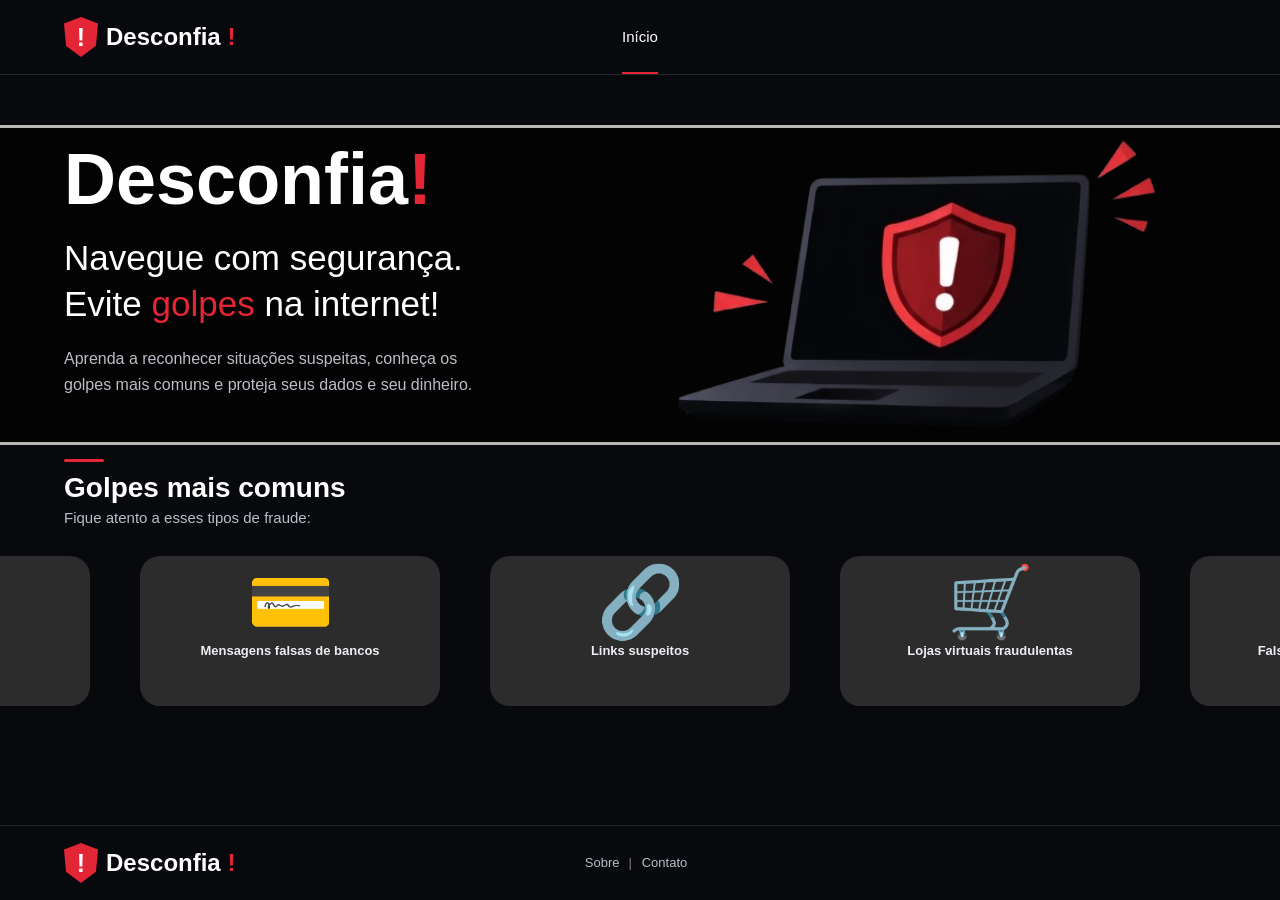
==== html/index.html @ f47ef1fd "Finalização da página inicial e início do cabeçalho das outras páginas" ====
<!DOCTYPE html>
<html lang="en">

<head>
    <meta charset="UTF-8">
    <meta name="viewport" content="width=device-width, initial-scale=1.0">
    <title>Desconfia!</title>
    <link rel="stylesheet" href="../css/style.css">
</head>

<body>

    <header class="cabecalho">

        <!-- LOGO -->
        <a href="index.html" class="logo">

            <!-- Símbolo do escudo com exclamação -->
            <span class="icone-logo">!</span>

            <!-- Texto depois do escudo -->
            <span class="nome-logo">
                Desconfia <span class="vermelho">!</span>
            </span>
        </a>

        <!-- Menu horizontal de navegação -->
        <nav class="menu">

            <a href="index.html" class="ativo">Início</a>

        </nav>

    </header>

    <main>
        <!-- Seção da parte inicial -->
        <section class="secao-inicial">
            <div class="conteudo-texto">
                <h1>Desconfia<span class="vermelho">!</span></h1>
                <h2>Navegue com segurança. <br>Evite <span class="vermelho">golpes</span> na internet!</h2>
                <p>Aprenda a reconhecer situações suspeitas, conheça os golpes mais comuns e proteja seus dados e seu
                    dinheiro.</p>
            </div>

            <div class="conteudo-imagem">
                <img src="../img/notebookr.png" alt="notebook">
            </div>

            <div class="traco-separador"></div>
        </section>

        <!-- Seção da parte dos golpes -->
        <section class="secao-golpes">
            <div class="cabecalho-golpes">
                <div class="detalhe-linha"></div>
                <h2>Golpes mais comuns</h2>
                <p>Fique atento a esses tipos de fraude:</p>
            </div>

            <!-- Cards que levam a outras páginas -->
            <nav class="cards-container">

                <!-- Card 1 -->
                <a href="pix.html" class="card-golpe">
                    <div class="quadrado">
                        <span class="simbolo">❖</span>
                        <p>Golpes do Pix</p>
                    </div>
                </a>

                <!-- Card 2 -->
                <a href="bancos.html" class="card-golpe">
                    <div class="quadrado">
                        <span class="simbolo">💳</span>
                        <p>Mensagens falsas de bancos</p>
                    </div>
                </a>

                <!-- Card 3 -->
                <a href="link.html" class="card-golpe">
                    <div class="quadrado">
                        <span class="simbolo">🔗</span>
                        <p>Links suspeitos</p>
                    </div>
                </a>

                <!-- Card 4 -->
                <a href="lojas.html" class="card-golpe">
                    <div class="quadrado">
                        <span class="simbolo">🛒</span>
                        <p>Lojas virtuais fraudulentas</p>
                    </div>
                </a>

                <!-- Card 5 -->
                <a href="empregos.html" class="card-golpe">
                    <div class="quadrado">
                        <span class="simbolo">💼</span>
                        <p>Falsas ofertas de emprego</p>
                    </div>
                </a>


            </nav>

        </section>


    </main>

    <footer class="rodape">
        <a href="index.html" class="logo">

            <!-- Símbolo do escudo com exclamação -->
            <span class="icone-logo">!</span>

            <!-- Texto depois do escudo -->
            <span class="nome-logo">
                Desconfia <span class="vermelho">!</span>
            </span>
        </a>

        <nav class="menu-rodape">
            <a href="sobre.html">Sobre</a>
            <span class="separador">│</span>

            <a href="contato.html">Contato</a>
            <span class="separador"></span>
        </nav>

    </footer>

</body>

</html>
---- css/style.css ----
/* CONFIGURAÇÕES GERAIS */

* {
    margin: 0;
    padding: 0;
    box-sizing: border-box;
}

body {
    background-color: #08090D;
    font-family: Arial, sans-serif;

}


/* CABEÇALHO INDEX*/

.cabecalho {
    width: 100%;
    height: 75px;

    display: flex;
    align-items: center;
    justify-content: space-between;

    padding: 0 5%;

    background-color: #08090D;
    border-bottom: 1px solid #25252B;

    position: relative;
}

.cabecalho-outras{
    width: 100%;
    height: 150px;

    display: flex;
    align-items: center;
    justify-content: space-between;

    padding: 0 5%;

    background-color: #08090D;
    border-bottom: 1px solid #25252B;

    position: relative;

}



/* LOGO */

.logo {
    display: flex;
    align-items: center;
    gap: 8px;
    
    text-decoration: none;
    color: white;
}

.icone-logo {
    width: 34px;
    height: 40px;
    
    background-color: #E32636;
    color: white;
    
    display: flex;
    align-items: center;
    justify-content: center;
    
    
    font-size: 25px;
    font-weight: bold;
    
    clip-path: polygon(50% 0, 100% 16%, 94% 72%, 50% 100%, 6% 72%, 0 16%);
}



.nome-logo {
    font-size: 24px;
    font-weight: bold;
}

.vermelho {
    color: #E32636;
}


/* MENU */

.menu {
    display: flex;
    justify-content: center;
    gap: 25px;
    height: 100%;
    position: absolute;
    left: 50%;
    transform: translateX(-50%);
}

.menu a {
    display: flex;
    justify-content: center;
    align-items: center;
    
    
    height: 100%;
    
    color: #BDBDC8;
    text-decoration: none;
    
    font-size: 15px;
    
    border-bottom: 2px solid transparent;
    transition: 0.3s;
    
}

.menu a:hover {
    color: rgb(253, 23, 23);
}




.menu .ativo {
    color: white;
    border-bottom: 2px solid #E32636;
}

.secao-inicial {
    width: 100%;
    min-height: 30vh;
    background-color: #030303;
    display: flex;
    justify-content: space-between;
    position: relative;
    top: 50px;
    padding: 0 5%;
    padding-top: 10px;
    padding-bottom: 5px;
    border-bottom: solid #b9b6b6;
    border-top: solid #b9b6b6;
    box-sizing: border-box;
    gap: 40px;
}

.conteudo-texto {
    max-width: 430px;
}

.conteudo-texto h1 {
    font-size: 72px;
    color: #ffffff;
    margin-bottom: 15px;
    font-weight: 800;
}

.conteudo-texto h2 {
    font-size: 35px;
    color: #ffffff;
    font-weight: 400;
    line-height: 1.3;
    margin-bottom: 20px;
}

.conteudo-texto p {
    font-size: 16px;
    color: #BDBDC8;
    line-height: 1.6;
    margin-bottom: 40px;
}

.conteudo-imagem img{
    max-width: 100%;
    width: 600px; 
    position: absolute;
    right: 5%;
    top: -55px;
    
}

.secao-golpes {
    width: 100%;
    padding: 5%;
    box-sizing: border-box;
}

.cabecalho-golpes {
    margin-bottom: 30px;
}

.detalhe-linha {
    width: 40px;
    height: 3px;
    background-color: #E32636;
    margin-bottom: 10px;
    border-radius: 2px;
}

.cabecalho-golpes h2 {
    font-size: 28px;
    color: #ffffff;
    font-weight: 700;
    margin-bottom: 5px;
}

.cabecalho-golpes p {
    font-size: 15px;
    color: #BDBDC8;
}

.cards-container {
    display: flex;
    justify-content: center;
    gap: 50px;
}

.cards-container-clicado{
    display: flex;
    justify-content: center;
    gap: 50px;
    transform: translateX(9%);
}

.cards-container-clicado .ativo{
    border-bottom: 5px solid #E32636;
}


.card-golpe {
    color: #ededf3;
    text-decoration: none;
    
    font-size: 13px;
}

.quadrado {
    width: 300px;
    height: 150px;
    background-color: #2c2c2c;
    border-radius: 20px;
    display: flex;
    flex-direction: column;
    align-items: center;
    justify-content: flex-start;
    padding-top: 5px;  
    transition: 0.3s;
}

.quadrado:hover{
    color: rgb(229, 133, 133);
}

.quadrado p{
    font-weight: bold;
}

.simbolo {
    color: #E32636;
    font-size: 70px;
}

.quadrado-clicado{
    width: 200px;
    height: 100px;
    background-color: #2c2c2c;
    border-radius: 20px;
    display: flex;
    flex-direction: column;
    align-items: center;
    justify-content: center;
    padding-top: 1px;  
    transition: 0.3s;
}

.quadrado-clicado:hover{
    color: rgb(229, 133, 133);
}

.quadrado-clicado p{
    font-weight: bold;
    font-size: 13px;
    line-height: 20px;
}

.quadrado-clicado .simbolo{
    font-size: 35px;
    line-height: px;
}

#ajuste{
    padding-top: 10px;
}



.rodape {
    width: 100%;
    height: 75px;
    
    padding: 0 5%;
    
    display: flex;
    align-items: center;
    position: absolute;
    bottom: 0%;
    border-top: 1px solid #25252B;

    
    
}

.menu-rodape {
    display: flex;
    align-items: center;
    gap: 8px; 
    position: absolute;
    left: 50%;
    transform: translateX(-50%);
    
}

.menu-rodape a {
    color: #BDBDC8;
    text-decoration: none;
    font-size: 13px;
    border-bottom: 2px solid transparent;
    transition: 0.3s;
    
}

.menu-rodape a:hover{
    color: rgb(253, 23, 23);
}


.separador{
    color: #b9b6b6;
    font-size: 10px;

}
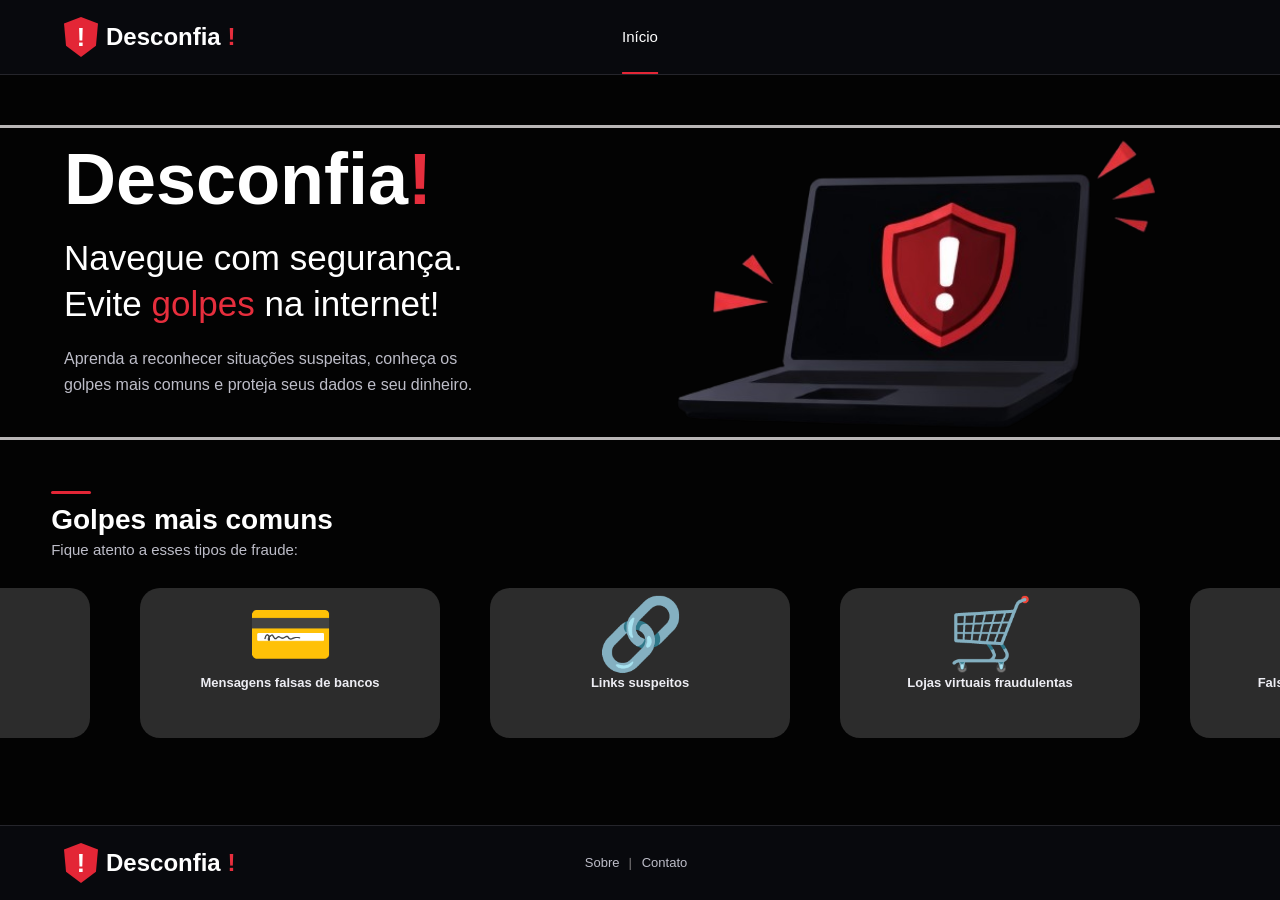
==== commit 3fe01f56: "Finalização do projeto final" ====
--- a/html/index.html
+++ b/html/index.html
@@ -1,5 +1,5 @@
 <!DOCTYPE html>
-<html lang="en">
+<html lang="pt-BR">
 
 <head>
     <meta charset="UTF-8">
@@ -35,102 +35,105 @@
 
     <main>
         <!-- Seção da parte inicial -->
-        <section class="secao-inicial">
-            <div class="conteudo-texto">
-                <h1>Desconfia<span class="vermelho">!</span></h1>
-                <h2>Navegue com segurança. <br>Evite <span class="vermelho">golpes</span> na internet!</h2>
-                <p>Aprenda a reconhecer situações suspeitas, conheça os golpes mais comuns e proteja seus dados e seu
-                    dinheiro.</p>
-            </div>
+        <div class="secaoindex">
+            <section class="secao-inicial">
+                <div class="conteudo-texto">
+                    <h1>Desconfia<span class="vermelho">!</span></h1>
+                    <h2>Navegue com segurança. <br>Evite <span class="vermelho">golpes</span> na internet!</h2>
+                    <p>Aprenda a reconhecer situações suspeitas, conheça os golpes mais comuns e proteja seus dados e
+                        seu
+                        dinheiro.</p>
+                </div>
 
-            <div class="conteudo-imagem">
-                <img src="../img/notebookr.png" alt="notebook">
-            </div>
+                <div class="conteudo-imagem">
+                    <img src="../img/notebookr.png" alt="notebook">
+                </div>
 
-            <div class="traco-separador"></div>
-        </section>
+                
+            </section>
 
-        <!-- Seção da parte dos golpes -->
-        <section class="secao-golpes">
-            <div class="cabecalho-golpes">
-                <div class="detalhe-linha"></div>
-                <h2>Golpes mais comuns</h2>
-                <p>Fique atento a esses tipos de fraude:</p>
-            </div>
+            <!-- Seção da parte dos golpes -->
+            <section class="secao-golpes">
+                <div class="cabecalho-golpes">
+                    <div class="detalhe-linha"></div>
+                    <h2>Golpes mais comuns</h2>
+                    <p>Fique atento a esses tipos de fraude:</p>
+                </div>
 
-            <!-- Cards que levam a outras páginas -->
-            <nav class="cards-container">
+                <!-- Cards que levam a outras páginas -->
+                <nav class="cards-container">
 
-                <!-- Card 1 -->
-                <a href="pix.html" class="card-golpe">
-                    <div class="quadrado">
-                        <span class="simbolo">❖</span>
-                        <p>Golpes do Pix</p>
-                    </div>
-                </a>
+                    <!-- Card 1 -->
+                    <a href="pix.html" class="card-golpe">
+                        <div class="quadrado">
+                            <span class="simbolo">❖</span>
+                            <p>Golpes do Pix</p>
+                        </div>
+                    </a>
 
-                <!-- Card 2 -->
-                <a href="bancos.html" class="card-golpe">
-                    <div class="quadrado">
-                        <span class="simbolo">💳</span>
-                        <p>Mensagens falsas de bancos</p>
-                    </div>
-                </a>
+                    <!-- Card 2 -->
+                    <a href="bancos.html" class="card-golpe">
+                        <div class="quadrado">
+                            <span class="simbolo">💳</span>
+                            <p>Mensagens falsas de bancos</p>
+                        </div>
+                    </a>
 
-                <!-- Card 3 -->
-                <a href="link.html" class="card-golpe">
-                    <div class="quadrado">
-                        <span class="simbolo">🔗</span>
-                        <p>Links suspeitos</p>
-                    </div>
-                </a>
+                    <!-- Card 3 -->
+                    <a href="link.html" class="card-golpe">
+                        <div class="quadrado">
+                            <span class="simbolo">🔗</span>
+                            <p>Links suspeitos</p>
+                        </div>
+                    </a>
 
-                <!-- Card 4 -->
-                <a href="lojas.html" class="card-golpe">
-                    <div class="quadrado">
-                        <span class="simbolo">🛒</span>
-                        <p>Lojas virtuais fraudulentas</p>
-                    </div>
-                </a>
+                    <!-- Card 4 -->
+                    <a href="lojas.html" class="card-golpe">
+                        <div class="quadrado">
+                            <span class="simbolo">🛒</span>
+                            <p>Lojas virtuais fraudulentas</p>
+                        </div>
+                    </a>
 
-                <!-- Card 5 -->
-                <a href="empregos.html" class="card-golpe">
-                    <div class="quadrado">
-                        <span class="simbolo">💼</span>
-                        <p>Falsas ofertas de emprego</p>
-                    </div>
-                </a>
+                    <!-- Card 5 -->
+                    <a href="empregos.html" class="card-golpe">
+                        <div class="quadrado">
+                            <span class="simbolo">💼</span>
+                            <p>Falsas ofertas de emprego</p>
+                        </div>
+                    </a>
 
 
+                </nav>
+
+            </section>
+
+        </div>
+    </main>
+
+    <div class="footerindex">
+        <footer class="rodape">
+            <a href="index.html" class="logo">
+
+                <!-- Símbolo do escudo com exclamação -->
+                <span class="icone-logo">!</span>
+
+                <!-- Texto depois do escudo -->
+                <span class="nome-logo">
+                    Desconfia <span class="vermelho">!</span>
+                </span>
+            </a>
+
+            <nav class="menu-rodape">
+                <a href="sobre.html">Sobre</a>
+                <span class="separador">│</span>
+
+                <a href="contato.html">Contato</a>
+                <span class="separador"></span>
             </nav>
 
-        </section>
-
-
-    </main>
-
-    <footer class="rodape">
-        <a href="index.html" class="logo">
-
-            <!-- Símbolo do escudo com exclamação -->
-            <span class="icone-logo">!</span>
-
-            <!-- Texto depois do escudo -->
-            <span class="nome-logo">
-                Desconfia <span class="vermelho">!</span>
-            </span>
-        </a>
-
-        <nav class="menu-rodape">
-            <a href="sobre.html">Sobre</a>
-            <span class="separador">│</span>
-
-            <a href="contato.html">Contato</a>
-            <span class="separador"></span>
-        </nav>
-
-    </footer>
-
+        </footer>
+    </div>
 </body>
 
 </html>
--- a/css/style.css
+++ b/css/style.css
@@ -9,7 +9,14 @@
 body {
     background-color: #08090D;
     font-family: Arial, sans-serif;
-
+    min-height: 100vh;
+    display: flex;
+    flex-direction: column;
+}
+
+main {
+    background-color: #030303;
+    flex: 1;
 }
 
 
@@ -31,32 +38,15 @@
     position: relative;
 }
 
-.cabecalho-outras{
-    width: 100%;
-    height: 150px;
-
-    display: flex;
-    align-items: center;
-    justify-content: space-between;
-
-    padding: 0 5%;
-
-    background-color: #08090D;
-    border-bottom: 1px solid #25252B;
-
-    position: relative;
-
-}
-
-
-
-/* LOGO */
+
+
+/* CONFIGURAÇÕES LOGO*/
 
 .logo {
     display: flex;
     align-items: center;
     gap: 8px;
-    
+
     text-decoration: none;
     color: white;
 }
@@ -64,34 +54,28 @@
 .icone-logo {
     width: 34px;
     height: 40px;
-    
+
     background-color: #E32636;
     color: white;
-    
-    display: flex;
-    align-items: center;
-    justify-content: center;
-    
-    
+
+    display: flex;
+    align-items: center;
+    justify-content: center;
+
+
     font-size: 25px;
     font-weight: bold;
-    
+
     clip-path: polygon(50% 0, 100% 16%, 94% 72%, 50% 100%, 6% 72%, 0 16%);
 }
-
-
 
 .nome-logo {
     font-size: 24px;
     font-weight: bold;
 }
 
-.vermelho {
-    color: #E32636;
-}
-
-
-/* MENU */
+
+/* MENU CABEÇALHO INDEX*/
 
 .menu {
     display: flex;
@@ -107,32 +91,31 @@
     display: flex;
     justify-content: center;
     align-items: center;
-    
-    
+
+
     height: 100%;
-    
+
     color: #BDBDC8;
     text-decoration: none;
-    
+
     font-size: 15px;
-    
+
     border-bottom: 2px solid transparent;
     transition: 0.3s;
-    
+
 }
 
 .menu a:hover {
     color: rgb(253, 23, 23);
 }
 
-
-
-
+/* BARRA EMBAIXO DO LINK INDEX*/
 .menu .ativo {
     color: white;
     border-bottom: 2px solid #E32636;
 }
 
+/* SEÇÃO INICIAL INDEX*/
 .secao-inicial {
     width: 100%;
     min-height: 30vh;
@@ -140,14 +123,16 @@
     display: flex;
     justify-content: space-between;
     position: relative;
-    top: 50px;
     padding: 0 5%;
     padding-top: 10px;
-    padding-bottom: 5px;
-    border-bottom: solid #b9b6b6;
     border-top: solid #b9b6b6;
     box-sizing: border-box;
     gap: 40px;
+}
+
+.secaoindex .secao-inicial {
+    margin-top: 50px;
+    border-bottom: solid #b9b6b6;
 }
 
 .conteudo-texto {
@@ -176,19 +161,26 @@
     margin-bottom: 40px;
 }
 
-.conteudo-imagem img{
-    max-width: 100%;
-    width: 600px; 
+.conteudo-imagem img {
+    max-width: 100%;
+    width: 600px;
     position: absolute;
     right: 5%;
     top: -55px;
-    
-}
-
+
+}
+
+/* SEÇÃO GOLPES INDEX */
 .secao-golpes {
     width: 100%;
-    padding: 5%;
+    padding: 4%;
+    
     box-sizing: border-box;
+}
+
+.simbolo {
+    color: #E32636;
+    font-size: 70px;
 }
 
 .cabecalho-golpes {
@@ -221,22 +213,10 @@
     gap: 50px;
 }
 
-.cards-container-clicado{
-    display: flex;
-    justify-content: center;
-    gap: 50px;
-    transform: translateX(9%);
-}
-
-.cards-container-clicado .ativo{
-    border-bottom: 5px solid #E32636;
-}
-
-
 .card-golpe {
     color: #ededf3;
     text-decoration: none;
-    
+
     font-size: 13px;
 }
 
@@ -249,24 +229,48 @@
     flex-direction: column;
     align-items: center;
     justify-content: flex-start;
-    padding-top: 5px;  
+    padding-top: 5px;
     transition: 0.3s;
 }
 
-.quadrado:hover{
+.quadrado:hover {
     color: rgb(229, 133, 133);
 }
 
-.quadrado p{
+.quadrado p {
     font-weight: bold;
 }
 
-.simbolo {
-    color: #E32636;
-    font-size: 70px;
-}
-
-.quadrado-clicado{
+/* CABEÇALHO DE OUTRAS PÁGINAS */
+.cabecalho-outras {
+    width: 100%;
+    height: 150px;
+
+    display: flex;
+    align-items: center;
+    justify-content: center;
+
+
+    padding: 0 5%;
+
+    background-color: #08090D;
+    border-bottom: 1px solid #25252B;
+
+}
+
+/* CABEÇALHO COM CARDS DAS OUTRAS PÁGINAS */
+.cards-container-clicado {
+    display: flex;
+    justify-content: center;
+    gap: 50px;
+
+}
+
+.cards-container-clicado .ativo {
+    border-bottom: 5px solid #E32636;
+}
+
+.quadrado-clicado {
     width: 200px;
     height: 100px;
     background-color: #2c2c2c;
@@ -275,55 +279,404 @@
     flex-direction: column;
     align-items: center;
     justify-content: center;
-    padding-top: 1px;  
+    padding-top: 1px;
     transition: 0.3s;
 }
 
-.quadrado-clicado:hover{
+.quadrado-clicado:hover {
     color: rgb(229, 133, 133);
 }
 
-.quadrado-clicado p{
+.quadrado-clicado p {
     font-weight: bold;
     font-size: 13px;
     line-height: 20px;
 }
 
-.quadrado-clicado .simbolo{
+.quadrado-clicado .simbolo {
     font-size: 35px;
-    line-height: px;
-}
-
-#ajuste{
+}
+
+.ajuste {
     padding-top: 10px;
 }
 
 
-
+/* PÁGINA SOBRE */
+#titulo-sobre {
+    max-width: 100%;
+    white-space: nowrap;
+}
+
+.conteudo-texto-sobre {
+    max-width: 600px;
+
+}
+
+.conteudo-texto-sobre h1 {
+    font-size: 72px;
+    color: #ffffff;
+    margin-bottom: 15px;
+    font-weight: 800;
+}
+
+.texto-sobre {
+    font-size: 1.25rem;
+    line-height: 1.5;
+    margin: 0 0 22px 0;
+    color: #dcdcdc;
+}
+
+.texto-sobre strong {
+    color: #ffffff;
+    font-weight: 700;
+}
+
+/* Frase de encerramento */
+.frase-final {
+    font-size: 1.3rem;
+    font-weight: 700;
+    color: #ffffff;
+    margin-top: 30px;
+    padding-bottom: 50px;
+}
+
+/* Cor vermelha para o ponto de exclamação */
+.vermelho {
+    color: #e62e3d;
+}
+
+.conteudo-imagem-sobre img {
+    max-width: 100%;
+    width: 300px;
+    position: absolute;
+    right: 5%;
+    top: 40px;
+
+}
+
+/* FIM PÁGINA SOBRE */
+
+/* PÁGINA CONTATO */
+.conteudo-imagem-contato img {
+    max-width: 100%;
+    width: 500px;
+    position: absolute;
+    right: 5%;
+    top: 40px;
+
+}
+
+
+.cards-container-contato {
+    display: flex;
+    justify-content: center;
+    gap: 50px;
+    padding-bottom: 40px;
+
+}
+
+.card-contato {
+    color: #ededf3;
+    text-decoration: none;
+
+    font-size: 13px;
+}
+
+.quadrado-contato {
+    width: 200px;
+    height: 150px;
+    background-color: #2c2c2c;
+    border-radius: 20px;
+    display: flex;
+    flex-direction: column;
+    align-items: center;
+    justify-content: center;
+    padding-top: 1px;
+    transition: 0.3s;
+}
+
+.quadrado-contato:hover {
+    color: rgb(253, 23, 23);
+}
+
+
+.simbolo-contato {
+    color: #f8f6f6;
+    font-size: 70px;
+}
+
+/* PÁGINAS GOLPES */
+
+.conteudo-imagem-pix img {
+    max-width: 100%;
+    width: 400px;
+    position: absolute;
+    right: 6%;
+    top: 15px;
+
+}
+
+.cabecalho-golpes-explicando {
+    margin-bottom: 30px;
+}
+
+.detalhe-linha {
+    width: 40px;
+    height: 3px;
+    background-color: #E32636;
+    margin-bottom: 10px;
+    border-radius: 2px;
+}
+
+.cabecalho-golpes-explicando h2 {
+    font-size: 28px;
+    color: #ffffff;
+    font-weight: 700;
+    margin-bottom: 5px;
+}
+
+
+.conteudo-imagem-banco img {
+    max-width: 100%;
+    width: 400px;
+    position: absolute;
+    right: 8%;
+    top: 55px;
+}
+
+.conteudo-imagem-link img {
+    max-width: 100%;
+    width: 400px;
+    position: absolute;
+    right: 11%;
+    top: 30px;
+
+}
+
+.conteudo-imagem-loja img {
+    max-width: 100%;
+    width: 400px;
+    position: absolute;
+    right: 11%;
+    top: 50px;
+
+}
+
+.conteudo-imagem-emprego img {
+    max-width: 100%;
+    width: 450px;
+    position: absolute;
+    right: 8%;
+    top: 45px;
+
+}
+
+.cards-container-2col {
+    display: flex;
+    gap: 100px;
+    padding-bottom: 10px;
+    position: relative;
+}
+
+.coluna-esquerda {
+    display: flex;
+    flex-direction: column;
+    gap: 17px;
+}
+
+.quadrado-comprido {
+    width: 1000px;
+    height: 75px;
+    background-color: #2c2c2c;
+    border-radius: 20px;
+    display: flex;
+    align-items: center;
+    justify-content: flex-start;
+    gap: 30px;
+
+}
+
+.coluna-direita {
+    display: flex;
+    justify-content: flex-start;
+
+}
+
+.cards-container-2col .quadrado-grande {
+    width: 550px;
+    height: 300px;
+    background-color: #2c2c2c;
+    border-radius: 20px;
+    display: flex;
+    flex-direction: column;
+    margin-bottom: 40px;
+    transform: translateY(-27px);
+
+    left: 20px;
+    gap: 30px;
+
+}
+
+.pix .quadrado-grande {
+    transform: translateY(15px);
+}
+
+.loja .quadrado-grande {
+    height: 310px;
+
+}
+
+.emprego .quadrado-grande{
+    height: 340px;
+    width: 580px;
+    transform: translateY(-40px);
+
+}
+
+.quadrado-grande .icone-logo {
+    margin-left: 40px;
+    margin-top: 25px;
+    width: 50px;
+    height: 57px;
+
+
+}
+
+.quadrado-comprido .simbolo {
+    width: 48px;
+
+    height: 48px;
+
+    display: flex;
+    align-items: center;
+
+    justify-content: center;
+
+    margin-left: 19px;
+    flex-shrink: 0;
+
+    font-size: 36px;
+}
+
+.quadrado-comprido .simbolo-qrcode {
+    width: 45px;
+    height: 45px;
+    background-color: #ffffff;
+    margin-left: 25px;
+}
+
+.blocosqrcode1 {
+    width: 13px;
+    height: 13px;
+    background-color: #070707;
+    margin-left: 2px;
+    margin-top: 2px;
+}
+
+.blocosqrcode2 {
+    width: 13px;
+    height: 13px;
+    background-color: #070707;
+    margin-left: 30px;
+    position: relative;
+    bottom: 13px;
+}
+
+.blocosqrcode3 {
+    width: 13px;
+    height: 13px;
+    background-color: #070707;
+    margin-left: 2px;
+    margin-top: 2px;
+}
+
+.titulo-descricao {
+    display: flex;
+    flex-direction: column;
+    gap: 4px;
+}
+
+.titulo {
+    color: #f36565;
+    font-size: 18px;
+    margin: 0;
+}
+
+
+.descricao {
+    color: #ffffff;
+    font-size: 15px;
+    margin: 0;
+
+}
+
+.titulo-icone-qd {
+    display: flex;
+    align-items: center;
+    gap: 14px;
+    margin-bottom: 10px;
+    color: #ffffff;
+    font-size: 27px;
+
+}
+
+.titulo-qd {
+    margin-top: 20px;
+}
+
+.descricao-qd {
+    list-style: none;
+    display: flex;
+    flex-direction: column;
+    gap: 14px;
+    color: #ffffff;
+    font-size: 15px;
+
+}
+
+.descricao-qd li {
+    font-size: 0.98rem;
+    display: flex;
+    align-items: flex-start;
+    gap: 10px;
+    line-height: 1.4;
+    margin-left: 40px;
+}
+
+.descricao-qd .check {
+    color: #2ee647;
+    font-weight: bold;
+    flex-shrink: 0;
+
+}
+
+/* CONFIGURAÇÕES RODAPÉ DE TODAS AS PÁGINAS */
 .rodape {
     width: 100%;
     height: 75px;
-    
+
     padding: 0 5%;
-    
-    display: flex;
-    align-items: center;
-    position: absolute;
-    bottom: 0%;
+
+    display: flex;
+    align-items: center;
+    position: relative;
+    border-top: solid #b9b6b6;
+}
+
+
+.footerindex .rodape {
     border-top: 1px solid #25252B;
-
-    
-    
 }
 
 .menu-rodape {
     display: flex;
     align-items: center;
-    gap: 8px; 
+    gap: 8px;
     position: absolute;
     left: 50%;
     transform: translateX(-50%);
-    
+
 }
 
 .menu-rodape a {
@@ -332,17 +685,16 @@
     font-size: 13px;
     border-bottom: 2px solid transparent;
     transition: 0.3s;
-    
-}
-
-.menu-rodape a:hover{
+
+}
+
+.menu-rodape a:hover {
     color: rgb(253, 23, 23);
 }
 
 
-.separador{
+.separador {
     color: #b9b6b6;
     font-size: 10px;
 
-}
-
+}
